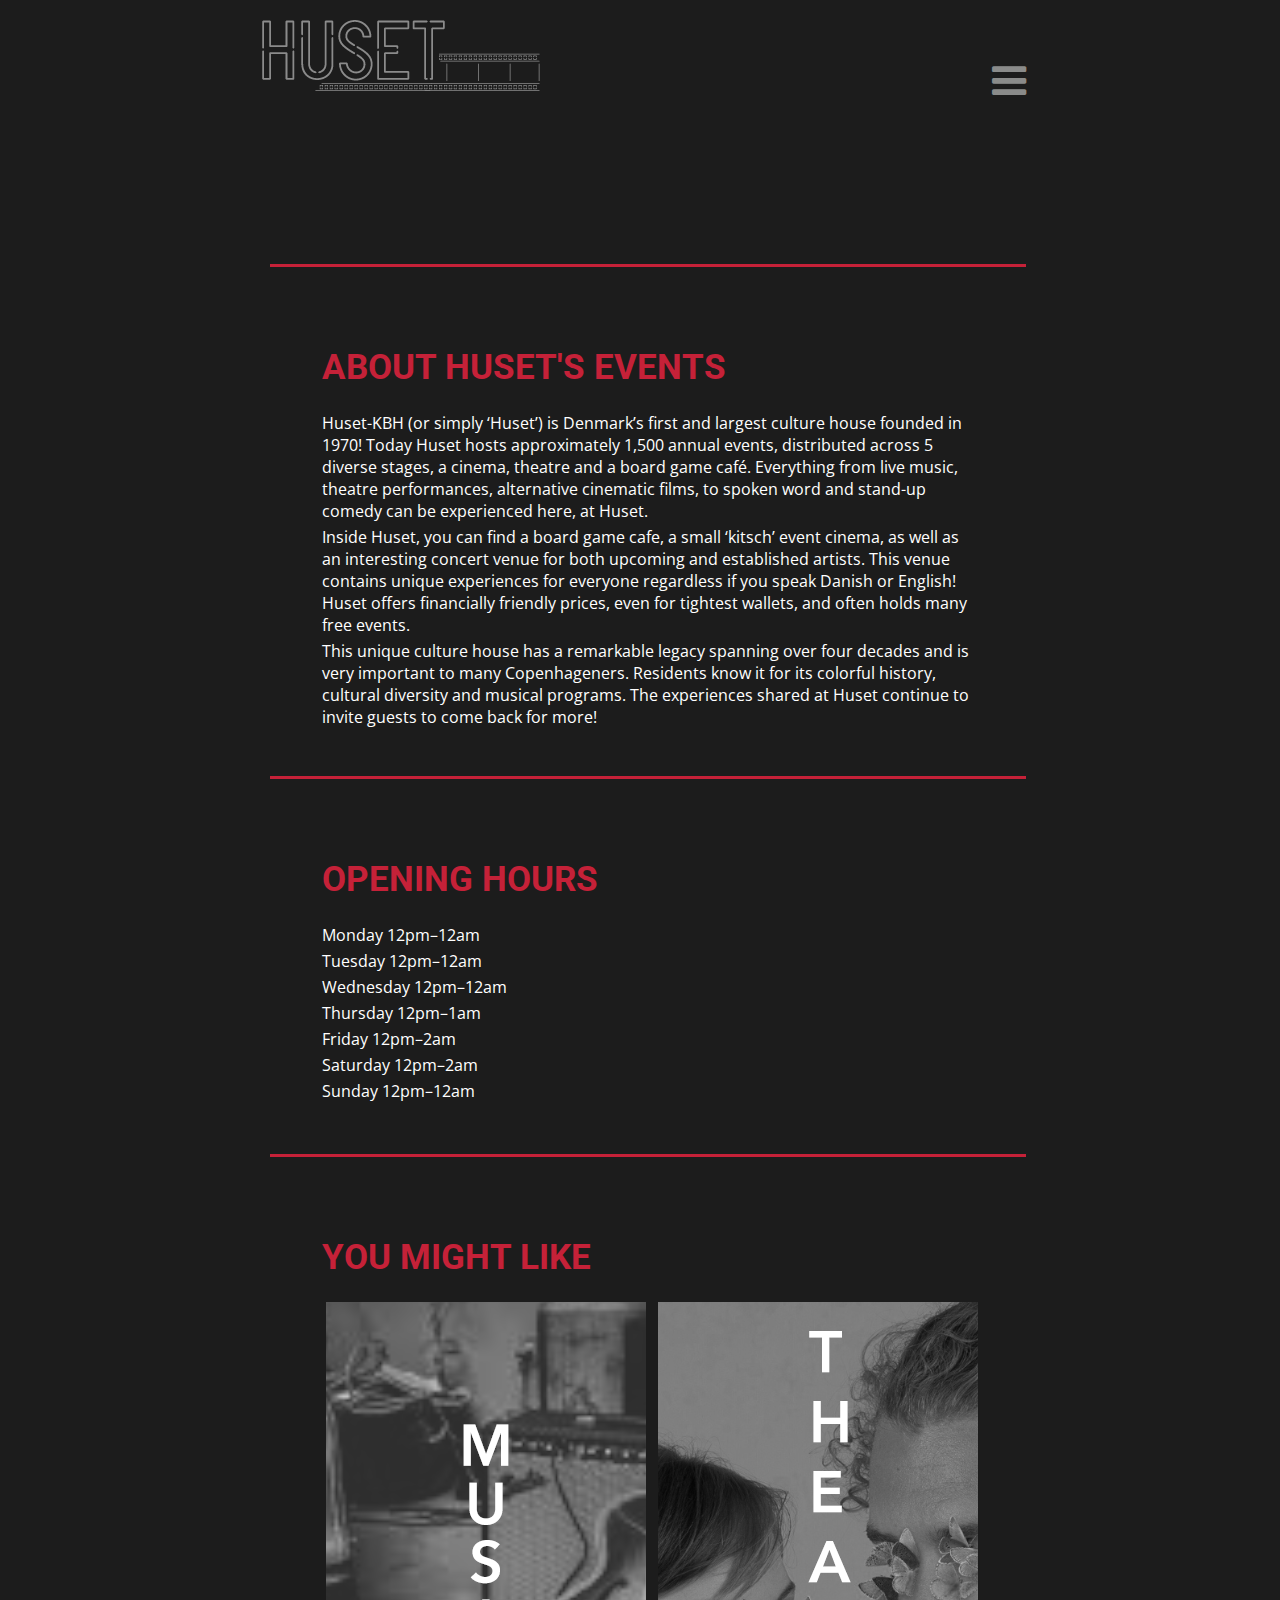
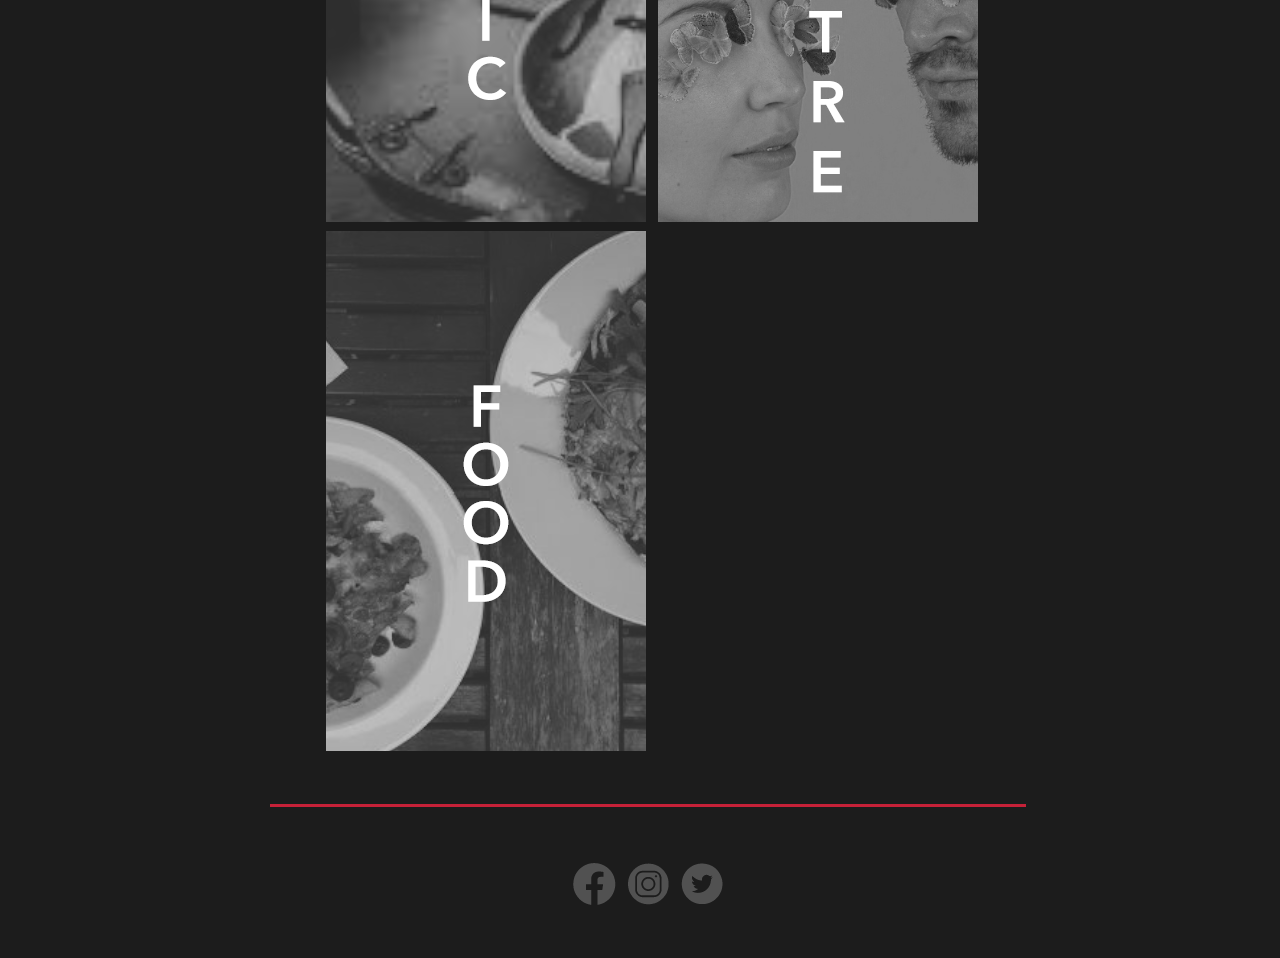
==== about.html @ e30bf2ea "styling" ====
<!DOCTYPE html>
<html lang="en">
<head>
    <meta charset="utf-8">
    <meta name="viewport" content="width=device-width, initial-scale=1.0">
    <title>Huset's Cinema</title>
    <META NAME="ROBOTS" CONTENT="NOINDEX, NOFOLLOW">
    <link rel="stylesheet" href="styles.css">
</head>

<body>
  <header>


          <div class="logo">

              <a href="/index.html"><img src="images/logo1.png"></a> </div>

      <link rel="stylesheet" href="https://cdnjs.cloudflare.com/ajax/libs/font-awesome/4.7.0/css/font-awesome.min.css">


      <div class="topnav">
  <a href=""></a>
  <div id="myLinks">
    <a href="index.html">EVENTS</a>
    <a href="previous.html">PREVIOUS EVENTS</a>
    <a href="about.html">ABOUT HUSET</a>
  </div>
  <a href="javascript:void(0);" class="icon" onclick="myFunction()">
    <i class="fa fa-bars"></i>
  </a>
</div>


</header>
  <div class="frontpage-event">
    <h1></h1></div>
     <div class="wrapper">
        <header class="page_header">

        </header>
        <section id="posts">

                <article>
                    <header class="article_header">
                        <div class="event_box">


                       </div>


                    </header>



                </article>

        </section>
    </div>

    <div class="wrapper">

     <section id="posts">
    <article>
         <h1>About Huset's events</h1>
    <p class="aboot">Huset-KBH (or simply ‘Huset’) is Denmark’s first and largest culture house founded in 1970! Today Huset hosts approximately 1,500 annual events, distributed across 5 diverse stages, a cinema, theatre and a board game café. Everything from live music, theatre performances, alternative cinematic films, to spoken word and stand-up comedy can be experienced here, at Huset.</p>

    <p class="aboot">Inside Huset, you can find a board game cafe, a small ‘kitsch’ event cinema, as well as an interesting concert venue for both upcoming and established artists. This venue contains unique experiences for everyone regardless if you speak Danish or English! Huset offers financially friendly prices, even for tightest wallets, and often holds many free events.</p>

    <p class="aboot">
    This unique culture house has a remarkable legacy spanning over four decades and is very important to many Copenhageners. Residents know it for its colorful history, cultural diversity and musical programs. The experiences shared at Huset continue to invite guests to come back for more!</p>
        </article>
   </section>
          </div>

    <div class="wrapper">

     <section id="posts">
    <article>
     <h1>Opening Hours</h1>

<p>Monday	12pm–12am</p>
<p>Tuesday	12pm–12am</p>
<p>Wednesday 12pm–12am</p>
<p>Thursday	12pm–1am</p>
<p>Friday	12pm–2am</p>
<p>Saturday	12pm–2am </p>

    <p>Sunday 12pm–12am<p></p>
        </article>
   </section>
          </div>


    <div class="wrapper">
        <section id="posts">
            <article>
    <h1>You might like</h1>

                <a href="https://huset-kbh.dk/"><img src="images/MUSIC.png"></a>
                <a href="https://huset-kbh.dk/">  <img src="images/THEATRE.png"></a>
                <a href="https://huset-kbh.dk/"><img src="images/FOOD.png"></a>


   </article>

     </section>
    </div>
        <footer>
              <a href="/index.html"><img src="images/fb.png" alt="Link to huset's facebook"></a><span></span>
             <a href="/index.html"><img src="images/insta.png" alt="Link to Huset's instagram"></a>
            <span></span>
             <a href="/index.html"><img src="images/twitter.png" alt="Link to Huset's twitter"></a>
        </footer>


    <script src="script.js"></script>
</body>
</html>
---- styles.css ----
@import url('https://fonts.googleapis.com/css?family=Open+Sans&display=swap');

@import url('https://fonts.googleapis.com/css?family=Roboto&display=swap');


/*set border box*/
* {
    box-sizing: border-box;
    margin: 0;
    padding: 0;
    padding-top: 4px;
    padding-left: 4px;
}

a:link {
    text-decoration: none;
    color: #c52138;
}

a:visited {
  color: #c52138;
}

a:hover {
  color: #8a8b8a;
}





h3{
    font-size: 15px;
    color: #c52138;
    font-style: italic;
    display: flex;
    justify-content: center;
    margin-top: 20px;
}

body {
    font-family: 'Open Sans', sans-serif;
    background: #1c1c1c;
    max-width: 800px;
    margin: auto;
}


img {
    max-width: 100%;
    filter: grayscale(100%)
}

.wrapper {
    display: grid;
    grid-template-columns: 1rem 1fr 1rem;
    grid-template-rows: auto;
}

h1 {
    font-family: 'Roboto', sans-serif;
    text-transform: uppercase;
    color: #c52138;
    font-size: 35px;
    margin-bottom: 20px;
    margin-top: 20px;
}


.event_box {
    margin-bottom: 4px;
}


#posts {
    grid-column: 2;
    grid-row: 2;
}

.logo{
    display: inline-block;
    float: left;
}
article {
    background: #1c1c1c;
    margin: 0rem;
    padding: 3rem;
/*
    border-style: solid;
    border-color: #8a8b8a;
*/
    color: white;
/*    background-color: #8a8b8a;*/
    border-bottom: solid #c52138;
}

.article_header {
    position: relative;
    text-align: center;
/*    overflow: hidden;*/
}


.article_header > a {
    position: absolute;
    color: white;
    bottom: 100%;
    width: 100%;
    height: 0;
    padding: 2rem;
    background: #1c1c1c;
    z-index: 1;
}

article > .body_date {
    display: flex;
    justify-content: flex-end;
    color: white;
}

article > .body_time {
    display: flex;
    justify-content: flex-end;
}


.page_header {
    grid-column: 2/3;
    font-size: 50px;
    margin: auto;
}

footer {
    background: #1c1c1c;
    color: white;
    padding: 3rem;
    grid-column: 1/4;
    grid-row: 3;
}


/*nav*/

nav {
    display: flex;
    justify-content: space-around;
    align-items: center;
    min-height: 12vh;
    font-family: 'open sans', sans-serif;
    margin-right: 20px;
}


.nav-links {
    display: flex;
    justify-content: space-around;
    width: 30%;
}

.nav-links li {
    list-style: none;
}

.nav-links a {
    color: #b6333d;
    text-decoration: none;
    letter-spacing: 3px;
    font-weight: bolder;
    font-size: 14px;
}


/*
.mobile-container {
  max-width: 480px;
  margin: auto;
  background-color: #8a8b8a;
  height: 500px;
  color: white;
  border-radius: 10px;
}
*/

.topnav {
  overflow: hidden;
  background-color: #1c1c1c;
  position: relative;
}

.topnav #myLinks {
  display: none;
}

.topnav a {
  color: #8a8b8a;
  padding: 40px 16px;
  text-decoration: none;
  font-size: 40px;
  display: block;

}

.topnav a.icon {
  background: #1c1c1c;
  display: block;
  position: absolute;
  right: 0;
  top: 0;
}

/*
.topnav a:hover {
  background-color: #8a8b8a;
  color: black;
}
*/

/*
.active {
  background-color: #4CAF50;
  color: white;
}
*/

footer {
    display: flex;
    justify-content: center;

}
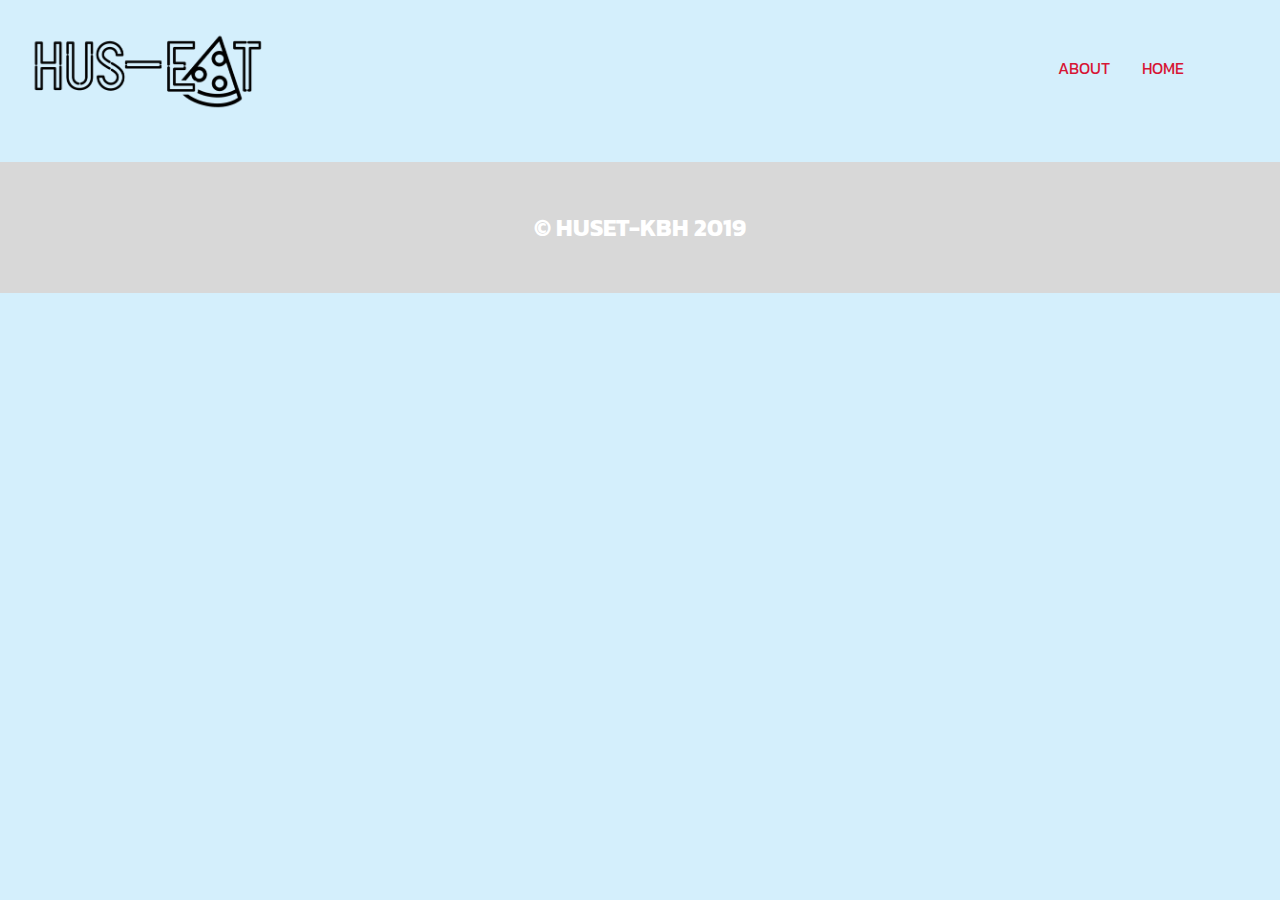
==== commit af6d101f: "Update meta tags" ====
--- a/about.html
+++ b/about.html
@@ -1,119 +1,87 @@
 <!DOCTYPE html>
 <html lang="en">
+
 <head>
     <meta charset="utf-8">
     <meta name="viewport" content="width=device-width, initial-scale=1.0">
-    <title>Huset's Cinema</title>
-    <META NAME="ROBOTS" CONTENT="NOINDEX, NOFOLLOW">
+    <title>Hus-Eat</title>
     <link rel="stylesheet" href="styles.css">
+    <link rel="apple-touch-icon" sizes="180x180" href="images/icons/apple-touch-icon.png">
+    <link rel="icon" type="image/png" sizes="32x32" href="images/icons/favicon-32x32.png">
+    <link rel="icon" type="image/png" sizes="16x16" href="images/icons/favicon-16x16.png">
+    <link rel="manifest" href="images/icons/site.webmanifest">
+    <link rel="mask-icon" href="images/icons/safari-pinned-tab.svg" color="#5bbad5">
+    <meta name="msapplication-TileColor" content="#da532c">
+    <meta name="theme-color" content="#ffffff">
+    <meta name="robots" content="noindex, nofollow">
 </head>
 
 <body>
-  <header>
-
-
-          <div class="logo">
-
-              <a href="/index.html"><img src="images/logo1.png"></a> </div>
-
-      <link rel="stylesheet" href="https://cdnjs.cloudflare.com/ajax/libs/font-awesome/4.7.0/css/font-awesome.min.css">
-
-
-      <div class="topnav">
-  <a href=""></a>
-  <div id="myLinks">
-    <a href="index.html">EVENTS</a>
-    <a href="previous.html">PREVIOUS EVENTS</a>
-    <a href="about.html">ABOUT HUSET</a>
-  </div>
-  <a href="javascript:void(0);" class="icon" onclick="myFunction()">
-    <i class="fa fa-bars"></i>
-  </a>
-</div>
-
-
-</header>
-  <div class="frontpage-event">
-    <h1></h1></div>
-     <div class="wrapper">
+    <div class="wrapper">
         <header class="page_header">
-
+            <nav class="navbar">
+                <a href="index.html"><img class="logo" src="images/huset_eat_logo.png"></a>
+                <span class="open-slide">
+                    <a href="#" onclick="openSlideMenu()">
+                        <svg width="30" height="30">
+                            <path d="M0,5 30,5" stroke="#000" stroke-width="5" />
+                            <path d="M0,14 30,14" stroke="#000" stroke-width="5" />
+                            <path d="M0,23 30,23" stroke="#000" stroke-width="5" />
+                        </svg>
+                    </a>
+                </span>
+                <ul class="navbar-nav">
+                    <li><a class="active" href="index.html">Home</a></li>
+                    <li><a href="#">About</a></li>
+                </ul>
+            </nav>
+            <div id="side-menu" class="side-nav">
+                <a href="#" class="btn-close" onclick="closeSlideMenu()">&times;</a>
+                <a class="active" href="index.html">Home</a>
+                <a href="#">About</a>
+            </div>
+            <!--
+            <form action="search.html"></form>
+            <input name="search" type="search">
+            <input type="submit" value="search">
+-->
         </header>
         <section id="posts">
-
+            <template class="eventTemplate">
                 <article>
+                    <section class="event_tags">
+                        <h3>TAGS</h3>
+                    </section>
+                    <section class="date_grid">
+                        <section class="body_date">
+                            <h2>DATE</h2>
+                        </section>
+                        <section class="body_time">
+                            <h2>TIME</h2>
+                        </section>
+                    </section>
+                    <hr>
+                    <section class="event_title">
+                        <h1>TITLE</h1>
+                    </section>
                     <header class="article_header">
-                        <div class="event_box">
-
-
-                       </div>
-
-
+                        <a href="sub.html?id=" class="piccy">
+                            <p class="event_excerpt">TITLE GOES HERE</p>
+                        </a>
+                        <div class="img_container">
+                            <img src="" alt="" class="cover">
+                        </div>
                     </header>
-
-
-
+                    <h1 class="body_venue">VENUE</h1>
+                    <h3 class="meal_type">MEAL TYPE</h3>
                 </article>
-
+            </template>
         </section>
+        <footer>
+            <h2>© Huset-KBH 2019</h2>
+        </footer>
     </div>
-
-    <div class="wrapper">
-
-     <section id="posts">
-    <article>
-         <h1>About Huset's events</h1>
-    <p class="aboot">Huset-KBH (or simply ‘Huset’) is Denmark’s first and largest culture house founded in 1970! Today Huset hosts approximately 1,500 annual events, distributed across 5 diverse stages, a cinema, theatre and a board game café. Everything from live music, theatre performances, alternative cinematic films, to spoken word and stand-up comedy can be experienced here, at Huset.</p>
-
-    <p class="aboot">Inside Huset, you can find a board game cafe, a small ‘kitsch’ event cinema, as well as an interesting concert venue for both upcoming and established artists. This venue contains unique experiences for everyone regardless if you speak Danish or English! Huset offers financially friendly prices, even for tightest wallets, and often holds many free events.</p>
-
-    <p class="aboot">
-    This unique culture house has a remarkable legacy spanning over four decades and is very important to many Copenhageners. Residents know it for its colorful history, cultural diversity and musical programs. The experiences shared at Huset continue to invite guests to come back for more!</p>
-        </article>
-   </section>
-          </div>
-
-    <div class="wrapper">
-
-     <section id="posts">
-    <article>
-     <h1>Opening Hours</h1>
-
-<p>Monday	12pm–12am</p>
-<p>Tuesday	12pm–12am</p>
-<p>Wednesday 12pm–12am</p>
-<p>Thursday	12pm–1am</p>
-<p>Friday	12pm–2am</p>
-<p>Saturday	12pm–2am </p>
-
-    <p>Sunday 12pm–12am<p></p>
-        </article>
-   </section>
-          </div>
-
-
-    <div class="wrapper">
-        <section id="posts">
-            <article>
-    <h1>You might like</h1>
-
-                <a href="https://huset-kbh.dk/"><img src="images/MUSIC.png"></a>
-                <a href="https://huset-kbh.dk/">  <img src="images/THEATRE.png"></a>
-                <a href="https://huset-kbh.dk/"><img src="images/FOOD.png"></a>
-
-
-   </article>
-
-     </section>
-    </div>
-        <footer>
-              <a href="/index.html"><img src="images/fb.png" alt="Link to huset's facebook"></a><span></span>
-             <a href="/index.html"><img src="images/insta.png" alt="Link to Huset's instagram"></a>
-            <span></span>
-             <a href="/index.html"><img src="images/twitter.png" alt="Link to Huset's twitter"></a>
-        </footer>
-
-
     <script src="script.js"></script>
 </body>
+
 </html>
--- a/styles.css
+++ b/styles.css
@@ -1,121 +1,161 @@
-@import url('https://fonts.googleapis.com/css?family=Open+Sans&display=swap');
-
-@import url('https://fonts.googleapis.com/css?family=Roboto&display=swap');
-
-
-/*set border box*/
+@import url('https://fonts.googleapis.com/css?family=Kanit:800|Source+Sans+Pro&display=swap');
+
+/* setup variables*/
+:root {
+    --bg-color: #D4EFFC;
+    --primary-color: black;
+    --secondary-color: #D71635;
+    --tertiary-color: #005F2A;
+    --fourth-color: #D8D8D8;
+    --primary-font: 'Kanit', sans-serif;
+    --secondary-font: 'Arial', sans-serif;
+    --animation-text-block: fadeUp 0.3s ease forwards;
+    --line-height: 2rem;
+}
+
+/* set border box*/
 * {
     box-sizing: border-box;
     margin: 0;
     padding: 0;
-    padding-top: 4px;
-    padding-left: 4px;
 }
 
 a:link {
     text-decoration: none;
-    color: #c52138;
-}
-
-a:visited {
-  color: #c52138;
-}
-
-a:hover {
-  color: #8a8b8a;
-}
-
-
-
-
-
-h3{
-    font-size: 15px;
-    color: #c52138;
-    font-style: italic;
-    display: flex;
-    justify-content: center;
-    margin-top: 20px;
-}
-
+}
+
+/* set body font */
 body {
-    font-family: 'Open Sans', sans-serif;
-    background: #1c1c1c;
-    max-width: 800px;
+    font-family: var(--secondary-font);
+    background: var(--bg-color);
+    max-width: 1300px;
     margin: auto;
 }
 
-
+/* set image max width*/
 img {
     max-width: 100%;
-    filter: grayscale(100%)
-}
-
+}
+
+hr {
+    border: none;
+    height: 3px;
+    background-color: var(--tertiary-color);
+    color: aqua;
+    margin: 0.5rem 0 0.5rem 0;
+}
+
+/*
+nav {
+    list-style: none;
+    display: flex;
+    justify-content: center;
+    flex-flow: column;
+    padding: 1rem;
+}
+
+nav a {
+    font-family: var(--primary-font);
+    text-transform: uppercase;
+    background-color: yellow;
+    padding: 0.3rem;
+    margin: 0.3rem;
+}
+*/
+
+/* setup grid on wrapper */
 .wrapper {
     display: grid;
-    grid-template-columns: 1rem 1fr 1rem;
+    grid-template-columns: 2rem 1fr 2rem;
     grid-template-rows: auto;
-}
-
+    text-align: center;
+}
+
+/* h1 styling */
 h1 {
-    font-family: 'Roboto', sans-serif;
-    text-transform: uppercase;
-    color: #c52138;
-    font-size: 35px;
-    margin-bottom: 20px;
-    margin-top: 20px;
-}
-
-
-.event_box {
-    margin-bottom: 4px;
-}
-
-
+    font-family: var(--primary-font);
+    text-transform: uppercase;
+}
+
+h2 {
+    font-family: var(--primary-font);
+    text-transform: uppercase;
+}
+
+.event_title {
+    color: var(--secondary-color);
+    font-family: var(--primary-font);
+    text-transform: uppercase;
+}
+
+/* styling of posts from backend */
 #posts {
     grid-column: 2;
     grid-row: 2;
-}
-
-.logo{
-    display: inline-block;
-    float: left;
-}
+    display: grid;
+    grid-template-columns: repeat(auto-fit, minmax(350px, 1fr));
+    filter: drop-shadow(10px 10px 0px var(--secondary-color))
+}
+
+/*article styling */
 article {
-    background: #1c1c1c;
-    margin: 0rem;
-    padding: 3rem;
-/*
-    border-style: solid;
-    border-color: #8a8b8a;
-*/
-    color: white;
-/*    background-color: #8a8b8a;*/
-    border-bottom: solid #c52138;
+    display: flex;
+    flex-flow: column;
+    background: yellow;
+    margin: 1rem;
+    padding: 1rem;
 }
 
 .article_header {
     position: relative;
     text-align: center;
-/*    overflow: hidden;*/
-}
-
+    overflow: hidden;
+}
+
+.article_header:hover a {
+    bottom: 0;
+    height: 100%;
+    animation: var(--animation-text-block);
+}
 
 .article_header > a {
     position: absolute;
     color: white;
     bottom: 100%;
+    right: 0;
     width: 100%;
-    height: 0;
     padding: 2rem;
-    background: #1c1c1c;
+    background: var(--secondary-color);
     z-index: 1;
 }
 
+.vegan_meal {
+    background-color: var(--tertiary-color);
+    padding: 2rem;
+}
+
+.vegan_meal_text {
+    color: var(--tertiary-color);
+    text-transform: uppercase;
+}
+
+.meat_meal {
+    color: var(--secondary-color);
+    text-transform: uppercase;
+}
+
+.date_grid {
+    display: flex;
+    justify-content: space-between;
+}
+
+.event_tags {
+    display: none;
+}
+
 article > .body_date {
     display: flex;
     justify-content: flex-end;
-    color: white;
 }
 
 article > .body_time {
@@ -123,108 +163,127 @@
     justify-content: flex-end;
 }
 
+@keyframes fadeUp {
+    0% {
+        opacity: 0;
+        transform: translateY(100%);
+    }
+
+    100% {
+        opacity: 100%;
+        transform: translateY(0%);
+    }
+}
+
+.img_container {
+    margin-top: 0.5rem;
+    height: 250px;
+    width: 100%;
+    background-size: cover;
+    z-index: -1;
+}
 
 .page_header {
     grid-column: 2/3;
-    font-size: 50px;
-    margin: auto;
 }
 
 footer {
-    background: #1c1c1c;
+    background: var(--fourth-color);
     color: white;
     padding: 3rem;
     grid-column: 1/4;
     grid-row: 3;
-}
-
-
-/*nav*/
-
-nav {
-    display: flex;
-    justify-content: space-around;
-    align-items: center;
-    min-height: 12vh;
-    font-family: 'open sans', sans-serif;
-    margin-right: 20px;
-}
-
-
-.nav-links {
-    display: flex;
-    justify-content: space-around;
-    width: 30%;
-}
-
-.nav-links li {
+    margin-top: 2rem;
+}
+
+/* navigation styling*/
+.navbar {
+    overflow: hidden;
+    height: 130px;
+    font-family: var(--primary-font);
+    text-transform: uppercase;
+}
+
+.navbar .logo {
+    position: absolute;
+    float: left;
+    width: 250px;
+    left: 25px;
+    top: 25px;
+}
+
+.open-slide {
+    position: absolute;
+    top: 0px;
+    right: 15px;
+}
+
+.navbar a {
+    float: right;
+    display: flex;
+    flex-direction: row;
+    margin-right: 2rem;
+    margin-top: 3.5rem;
+    text-align: right;
+    text-decoration: none;
+    color: var(--secondary-color);
+}
+
+.navbar ul {
+    margin: 0 0 0 15vw;
     list-style: none;
 }
 
-.nav-links a {
-    color: #b6333d;
+.navbar a:hover {
+    color: var(--secondary-color);
+}
+
+.side-nav {
+    height: 100%;
+    width: 0;
+    position: fixed;
+    z-index: 1;
+    top: 0;
+    right: 0;
+    background-color: var(--fourth-color);
+    overflow-x: hidden;
+    padding-top: 120px;
+    transition: 0.5s;
+}
+
+.side-nav a {
+    font-family: var(--primary-font);
+    color: var(--secondary-color);
+    text-transform: uppercase;
+    padding: 10px 10px 10px 30px;
     text-decoration: none;
-    letter-spacing: 3px;
-    font-weight: bolder;
-    font-size: 14px;
-}
-
-
-/*
-.mobile-container {
-  max-width: 480px;
-  margin: auto;
-  background-color: #8a8b8a;
-  height: 500px;
-  color: white;
-  border-radius: 10px;
-}
-*/
-
-.topnav {
-  overflow: hidden;
-  background-color: #1c1c1c;
-  position: relative;
-}
-
-.topnav #myLinks {
-  display: none;
-}
-
-.topnav a {
-  color: #8a8b8a;
-  padding: 40px 16px;
-  text-decoration: none;
-  font-size: 40px;
-  display: block;
-
-}
-
-.topnav a.icon {
-  background: #1c1c1c;
-  display: block;
-  position: absolute;
-  right: 0;
-  top: 0;
-}
-
-/*
-.topnav a:hover {
-  background-color: #8a8b8a;
-  color: black;
-}
-*/
-
-/*
-.active {
-  background-color: #4CAF50;
-  color: white;
-}
-*/
-
-footer {
-    display: flex;
-    justify-content: center;
-
-}
-
+    display: block;
+    font-size: 1.5rem;
+    transition: 0.3s;
+}
+
+.side-nav a:hover {
+    color: white;
+}
+
+.side-nav .btn-close {
+    position: absolute;
+    color: black;
+    top: 0px;
+    right: 35px;
+    font-size: 76px;
+    margin-left: 50px;
+}
+
+/* desktop style */
+@media (min-width: 768px) {
+    .open-slide {
+        display: none;
+    }
+}
+
+@media (max-width: 767px) {
+    .navbar-nav {
+        display: none;
+    }
+}
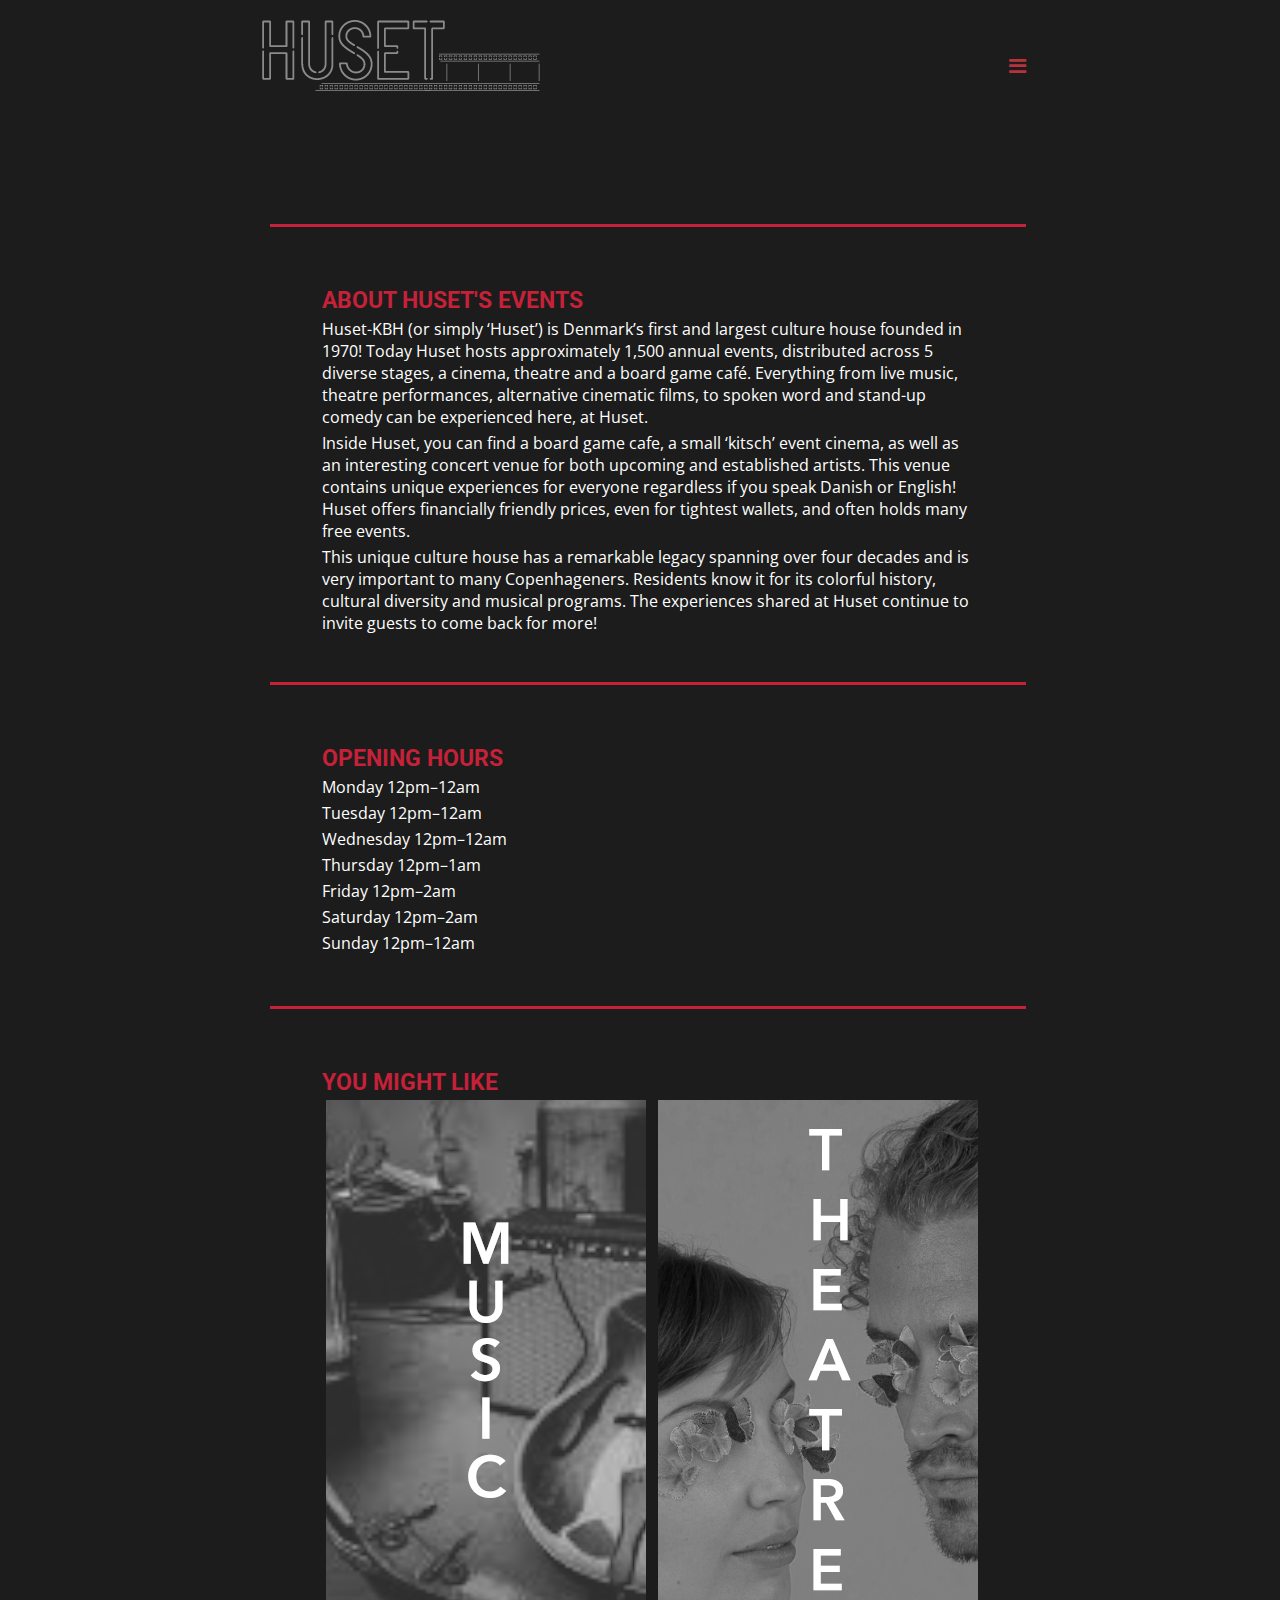
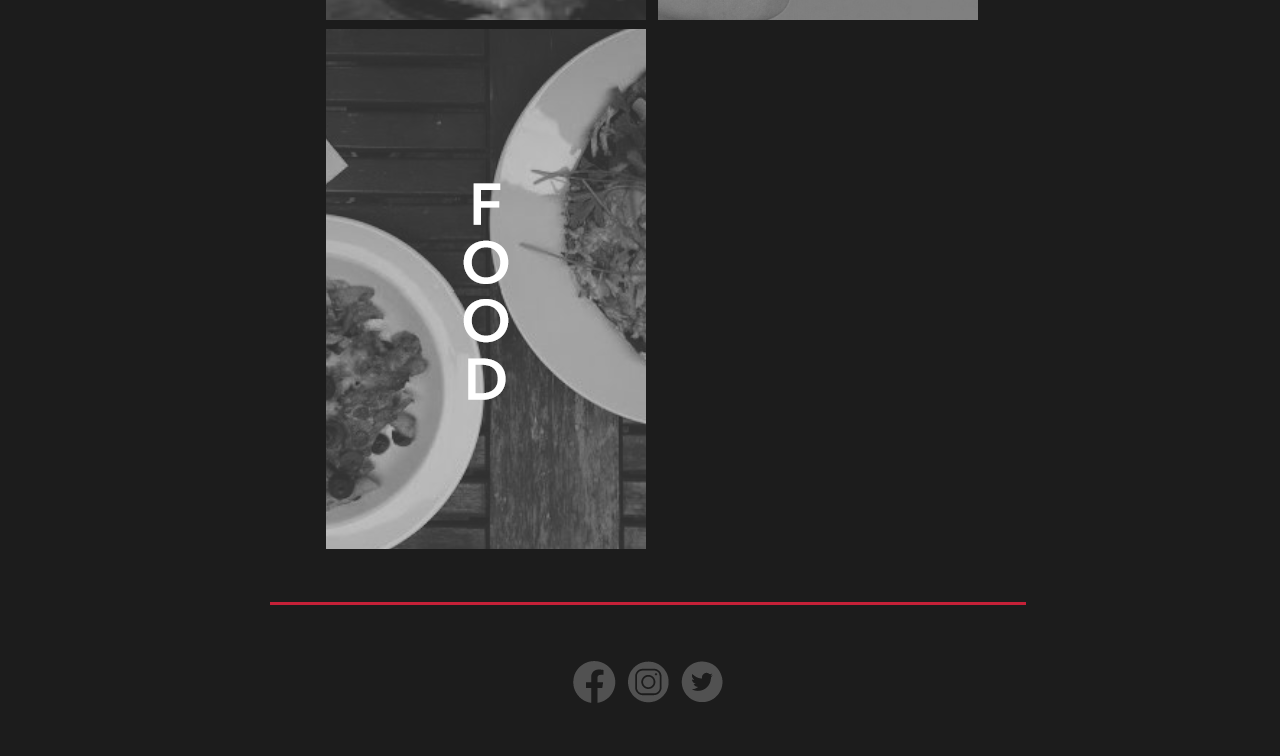
==== commit 8b48a1bb: "last color changes and nav" ====
--- a/about.html
+++ b/about.html
@@ -1,87 +1,119 @@
 <!DOCTYPE html>
 <html lang="en">
-
 <head>
     <meta charset="utf-8">
     <meta name="viewport" content="width=device-width, initial-scale=1.0">
-    <title>Hus-Eat</title>
+    <title>Huset's Cinema</title>
+    <META NAME="ROBOTS" CONTENT="NOINDEX, NOFOLLOW"></META>
     <link rel="stylesheet" href="styles.css">
-    <link rel="apple-touch-icon" sizes="180x180" href="images/icons/apple-touch-icon.png">
-    <link rel="icon" type="image/png" sizes="32x32" href="images/icons/favicon-32x32.png">
-    <link rel="icon" type="image/png" sizes="16x16" href="images/icons/favicon-16x16.png">
-    <link rel="manifest" href="images/icons/site.webmanifest">
-    <link rel="mask-icon" href="images/icons/safari-pinned-tab.svg" color="#5bbad5">
-    <meta name="msapplication-TileColor" content="#da532c">
-    <meta name="theme-color" content="#ffffff">
-    <meta name="robots" content="noindex, nofollow">
 </head>
 
 <body>
-    <div class="wrapper">
+  <header>
+
+
+          <div class="logo">
+
+              <a href="/index.html"><img src="images/logo1.png"></a> </div>
+
+      <link rel="stylesheet" href="https://cdnjs.cloudflare.com/ajax/libs/font-awesome/4.7.0/css/font-awesome.min.css">
+
+
+      <div class="topnav">
+  <a href=""></a>
+  <div id="myLinks">
+    <a href="index.html">EVENTS</a>
+    <a href="previous.html">PREVIOUS EVENTS</a>
+    <a href="about.html">ABOUT HUSET</a>
+  </div>
+  <a href="javascript:void(0);" class="icon" onclick="myFunction()">
+    <i class="fa fa-bars"></i>
+  </a>
+</div>
+
+
+</header>
+  <div class="frontpage-event">
+    <h1></h1></div>
+     <div class="wrapper">
         <header class="page_header">
-            <nav class="navbar">
-                <a href="index.html"><img class="logo" src="images/huset_eat_logo.png"></a>
-                <span class="open-slide">
-                    <a href="#" onclick="openSlideMenu()">
-                        <svg width="30" height="30">
-                            <path d="M0,5 30,5" stroke="#000" stroke-width="5" />
-                            <path d="M0,14 30,14" stroke="#000" stroke-width="5" />
-                            <path d="M0,23 30,23" stroke="#000" stroke-width="5" />
-                        </svg>
-                    </a>
-                </span>
-                <ul class="navbar-nav">
-                    <li><a class="active" href="index.html">Home</a></li>
-                    <li><a href="#">About</a></li>
-                </ul>
-            </nav>
-            <div id="side-menu" class="side-nav">
-                <a href="#" class="btn-close" onclick="closeSlideMenu()">&times;</a>
-                <a class="active" href="index.html">Home</a>
-                <a href="#">About</a>
-            </div>
-            <!--
-            <form action="search.html"></form>
-            <input name="search" type="search">
-            <input type="submit" value="search">
--->
+
         </header>
         <section id="posts">
-            <template class="eventTemplate">
+
                 <article>
-                    <section class="event_tags">
-                        <h3>TAGS</h3>
-                    </section>
-                    <section class="date_grid">
-                        <section class="body_date">
-                            <h2>DATE</h2>
-                        </section>
-                        <section class="body_time">
-                            <h2>TIME</h2>
-                        </section>
-                    </section>
-                    <hr>
-                    <section class="event_title">
-                        <h1>TITLE</h1>
-                    </section>
                     <header class="article_header">
-                        <a href="sub.html?id=" class="piccy">
-                            <p class="event_excerpt">TITLE GOES HERE</p>
-                        </a>
-                        <div class="img_container">
-                            <img src="" alt="" class="cover">
-                        </div>
+                        <div class="event_box">
+
+
+                       </div>
+
+
                     </header>
-                    <h1 class="body_venue">VENUE</h1>
-                    <h3 class="meal_type">MEAL TYPE</h3>
+
+
+
                 </article>
-            </template>
+
         </section>
+    </div>
+
+    <div class="wrapper">
+
+     <section id="posts">
+    <article>
+         <h1>About Huset's events</h1>
+    <p class="aboot">Huset-KBH (or simply ‘Huset’) is Denmark’s first and largest culture house founded in 1970! Today Huset hosts approximately 1,500 annual events, distributed across 5 diverse stages, a cinema, theatre and a board game café. Everything from live music, theatre performances, alternative cinematic films, to spoken word and stand-up comedy can be experienced here, at Huset.</p>
+
+    <p class="aboot">Inside Huset, you can find a board game cafe, a small ‘kitsch’ event cinema, as well as an interesting concert venue for both upcoming and established artists. This venue contains unique experiences for everyone regardless if you speak Danish or English! Huset offers financially friendly prices, even for tightest wallets, and often holds many free events.</p>
+
+    <p class="aboot">
+    This unique culture house has a remarkable legacy spanning over four decades and is very important to many Copenhageners. Residents know it for its colorful history, cultural diversity and musical programs. The experiences shared at Huset continue to invite guests to come back for more!</p>
+        </article>
+   </section>
+          </div>
+
+    <div class="wrapper">
+
+     <section id="posts">
+    <article>
+     <h1>Opening Hours</h1>
+
+<p>Monday	12pm–12am</p>
+<p>Tuesday	12pm–12am</p>
+<p>Wednesday 12pm–12am</p>
+<p>Thursday	12pm–1am</p>
+<p>Friday	12pm–2am</p>
+<p>Saturday	12pm–2am </p>
+
+    <p>Sunday 12pm–12am<p></p>
+        </article>
+   </section>
+          </div>
+
+
+    <div class="wrapper">
+        <section id="posts">
+            <article>
+    <h1>You might like</h1>
+
+                <a href="https://huset-kbh.dk/"><img src="images/MUSIC.png"></a>
+                <a href="https://huset-kbh.dk/">  <img src="images/THEATRE.png"></a>
+                <a href="https://huset-kbh.dk/"><img src="images/FOOD.png"></a>
+
+
+   </article>
+
+     </section>
+    </div>
         <footer>
-            <h2>© Huset-KBH 2019</h2>
+              <a href="/index.html"><img src="images/fb.png" alt="Link to huset's facebook"></a><span></span>
+             <a href="/index.html"><img src="images/insta.png" alt="Link to Huset's instagram"></a>
+            <span></span>
+             <a href="/index.html"><img src="images/twitter.png" alt="Link to Huset's twitter"></a>
         </footer>
-    </div>
+
+
     <script src="script.js"></script>
 </body>
-
 </html>
--- a/styles.css
+++ b/styles.css
@@ -1,161 +1,157 @@
-@import url('https://fonts.googleapis.com/css?family=Kanit:800|Source+Sans+Pro&display=swap');
-
-/* setup variables*/
-:root {
-    --bg-color: #D4EFFC;
-    --primary-color: black;
-    --secondary-color: #D71635;
-    --tertiary-color: #005F2A;
-    --fourth-color: #D8D8D8;
-    --primary-font: 'Kanit', sans-serif;
-    --secondary-font: 'Arial', sans-serif;
-    --animation-text-block: fadeUp 0.3s ease forwards;
-    --line-height: 2rem;
-}
-
-/* set border box*/
+@import url('https://fonts.googleapis.com/css?family=Open+Sans&display=swap');
+
+@import url('https://fonts.googleapis.com/css?family=Roboto&display=swap');
+
+
+/*set border box*/
 * {
     box-sizing: border-box;
     margin: 0;
     padding: 0;
+    padding-top: 4px;
+    padding-left: 4px;
 }
 
 a:link {
     text-decoration: none;
-}
-
-/* set body font */
+    color: #c52138;
+}
+
+a:visited {
+  color: #c52138;
+}
+
+a:hover {
+  color: #8a8b8a;
+}
+
+
+h2 {
+      font-size: 20px;
+    margin-bottom: 20px;
+    margin-top: 20px;
+text-align: center;
+    margin-left: 20px;
+    margin-right: 20px;
+}
+
+
+h3{
+    font-size: 15px;
+    color: #c52138;
+    font-style: italic;
+    display: flex;
+    justify-content: center;
+    margin-top: 20px;
+}
+
 body {
-    font-family: var(--secondary-font);
-    background: var(--bg-color);
-    max-width: 1300px;
+    font-family: 'Open Sans', sans-serif;
+    background: #1c1c1c;
+    max-width: 800px;
     margin: auto;
 }
 
-/* set image max width*/
+
 img {
     max-width: 100%;
-}
-
-hr {
-    border: none;
-    height: 3px;
-    background-color: var(--tertiary-color);
-    color: aqua;
-    margin: 0.5rem 0 0.5rem 0;
-}
-
-/*
-nav {
-    list-style: none;
-    display: flex;
-    justify-content: center;
-    flex-flow: column;
-    padding: 1rem;
-}
-
-nav a {
-    font-family: var(--primary-font);
-    text-transform: uppercase;
-    background-color: yellow;
-    padding: 0.3rem;
-    margin: 0.3rem;
-}
-*/
-
-/* setup grid on wrapper */
+    filter: grayscale(100%)
+}
+
 .wrapper {
     display: grid;
-    grid-template-columns: 2rem 1fr 2rem;
+    grid-template-columns: 1rem 1fr 1rem;
     grid-template-rows: auto;
+}
+
+h1 {
+    font-family: 'Roboto', sans-serif;
+    text-transform: uppercase;
+    color: #c52138;
+    font-size: 23px;
+/*    margin-bottom: 20px;*/
+/*    margin-top: 20px;*/
+}
+
+.subname {
+   font-family: 'Roboto', sans-serif;
+    text-transform: uppercase;
+    color: #c52138;
+    font-size: 30px;
+    margin-bottom: 20px;
+    margin-top: 20px;
     text-align: center;
 }
 
-/* h1 styling */
-h1 {
-    font-family: var(--primary-font);
+.maintitle{
+    font-size:30px;
+    font-weight: bold;
+    text-align: center;
+    width: 100%;
+}
+
+.cover {
+    width: 100%;
+
+}
+
+h4 {
+    font-family: 'Roboto', sans-serif;
     text-transform: uppercase;
-}
-
-h2 {
-    font-family: var(--primary-font);
-    text-transform: uppercase;
-}
-
-.event_title {
-    color: var(--secondary-color);
-    font-family: var(--primary-font);
-    text-transform: uppercase;
-}
-
-/* styling of posts from backend */
+    color: #c52138;
+    font-size: 30px;
+}
+
+
+.event_box {
+    margin-bottom: 4px;
+}
+
+
 #posts {
     grid-column: 2;
     grid-row: 2;
-    display: grid;
-    grid-template-columns: repeat(auto-fit, minmax(350px, 1fr));
-    filter: drop-shadow(10px 10px 0px var(--secondary-color))
-}
-
-/*article styling */
+}
+
+.logo{
+    display: inline-block;
+    float: left;
+}
 article {
-    display: flex;
-    flex-flow: column;
-    background: yellow;
-    margin: 1rem;
-    padding: 1rem;
+    background: #1c1c1c;
+    margin: 0rem;
+    padding: 3rem;
+/*
+    border-style: solid;
+    border-color: #8a8b8a;
+*/
+    color: white;
+/*    background-color: #8a8b8a;*/
+    border-bottom: solid #c52138;
 }
 
 .article_header {
     position: relative;
     text-align: center;
-    overflow: hidden;
-}
-
-.article_header:hover a {
-    bottom: 0;
-    height: 100%;
-    animation: var(--animation-text-block);
-}
+/*    overflow: hidden;*/
+}
+
 
 .article_header > a {
     position: absolute;
     color: white;
     bottom: 100%;
-    right: 0;
     width: 100%;
+    height: 0;
     padding: 2rem;
-    background: var(--secondary-color);
+    background: #1c1c1c;
     z-index: 1;
 }
 
-.vegan_meal {
-    background-color: var(--tertiary-color);
-    padding: 2rem;
-}
-
-.vegan_meal_text {
-    color: var(--tertiary-color);
-    text-transform: uppercase;
-}
-
-.meat_meal {
-    color: var(--secondary-color);
-    text-transform: uppercase;
-}
-
-.date_grid {
-    display: flex;
-    justify-content: space-between;
-}
-
-.event_tags {
-    display: none;
-}
-
 article > .body_date {
     display: flex;
     justify-content: flex-end;
+    color: white;
 }
 
 article > .body_time {
@@ -163,127 +159,115 @@
     justify-content: flex-end;
 }
 
-@keyframes fadeUp {
-    0% {
-        opacity: 0;
-        transform: translateY(100%);
-    }
-
-    100% {
-        opacity: 100%;
-        transform: translateY(0%);
-    }
-}
-
-.img_container {
-    margin-top: 0.5rem;
-    height: 250px;
-    width: 100%;
-    background-size: cover;
-    z-index: -1;
-}
+.body_ticket {
+    margin-top: 20px;
+}
+
 
 .page_header {
     grid-column: 2/3;
+    font-size: 50px;
+    margin: auto;
 }
 
 footer {
-    background: var(--fourth-color);
+    background: #1c1c1c;
     color: white;
     padding: 3rem;
     grid-column: 1/4;
     grid-row: 3;
-    margin-top: 2rem;
-}
-
-/* navigation styling*/
-.navbar {
-    overflow: hidden;
-    height: 130px;
-    font-family: var(--primary-font);
-    text-transform: uppercase;
-}
-
-.navbar .logo {
-    position: absolute;
-    float: left;
-    width: 250px;
-    left: 25px;
-    top: 25px;
-}
-
-.open-slide {
-    position: absolute;
-    top: 0px;
-    right: 15px;
-}
-
-.navbar a {
-    float: right;
-    display: flex;
-    flex-direction: row;
-    margin-right: 2rem;
-    margin-top: 3.5rem;
-    text-align: right;
+}
+
+
+/*nav*/
+
+nav {
+    display: flex;
+    justify-content: space-around;
+    align-items: center;
+    min-height: 12vh;
+    font-family: 'open sans', sans-serif;
+    margin-right: 20px;
+}
+
+
+.nav-links {
+    display: flex;
+    justify-content: space-around;
+    width: 30%;
+
+}
+
+.nav-links li {
+    list-style: none;
+
+}
+
+.nav-links a {
+    color: #b6333d;
     text-decoration: none;
-    color: var(--secondary-color);
-}
-
-.navbar ul {
-    margin: 0 0 0 15vw;
-    list-style: none;
-}
-
-.navbar a:hover {
-    color: var(--secondary-color);
-}
-
-.side-nav {
-    height: 100%;
-    width: 0;
-    position: fixed;
-    z-index: 1;
-    top: 0;
-    right: 0;
-    background-color: var(--fourth-color);
-    overflow-x: hidden;
-    padding-top: 120px;
-    transition: 0.5s;
-}
-
-.side-nav a {
-    font-family: var(--primary-font);
-    color: var(--secondary-color);
-    text-transform: uppercase;
-    padding: 10px 10px 10px 30px;
-    text-decoration: none;
-    display: block;
-    font-size: 1.5rem;
-    transition: 0.3s;
-}
-
-.side-nav a:hover {
-    color: white;
-}
-
-.side-nav .btn-close {
-    position: absolute;
-    color: black;
-    top: 0px;
-    right: 35px;
-    font-size: 76px;
-    margin-left: 50px;
-}
-
-/* desktop style */
-@media (min-width: 768px) {
-    .open-slide {
-        display: none;
-    }
-}
-
-@media (max-width: 767px) {
-    .navbar-nav {
-        display: none;
-    }
-}
+    letter-spacing: 3px;
+    font-weight: bolder;
+    font-size: 14px;
+
+}
+
+
+/*
+.mobile-container {
+  max-width: 480px;
+  margin: auto;
+  background-color: #8a8b8a;
+  height: 500px;
+  color: white;
+  border-radius: 10px;
+}
+*/
+
+.topnav {
+  overflow: hidden;
+  background-color: #1c1c1c;
+  position: relative;
+}
+
+.topnav #myLinks {
+  display: none;
+}
+
+.topnav a {
+  color: #b6333d;
+  padding: 40px 16px;
+  text-decoration: none;
+  font-size: 20px;
+  display: block;
+
+}
+
+.topnav a.icon {
+  background: #1c1c1c;
+  display: block;
+  position: absolute;
+  right: 0;
+  top: 0;
+}
+
+/*
+.topnav a:hover {
+  background-color: #8a8b8a;
+  color: black;
+}
+*/
+
+/*
+.active {
+  background-color: #4CAF50;
+  color: white;
+}
+*/
+
+footer {
+    display: flex;
+    justify-content: center;
+
+}
+
